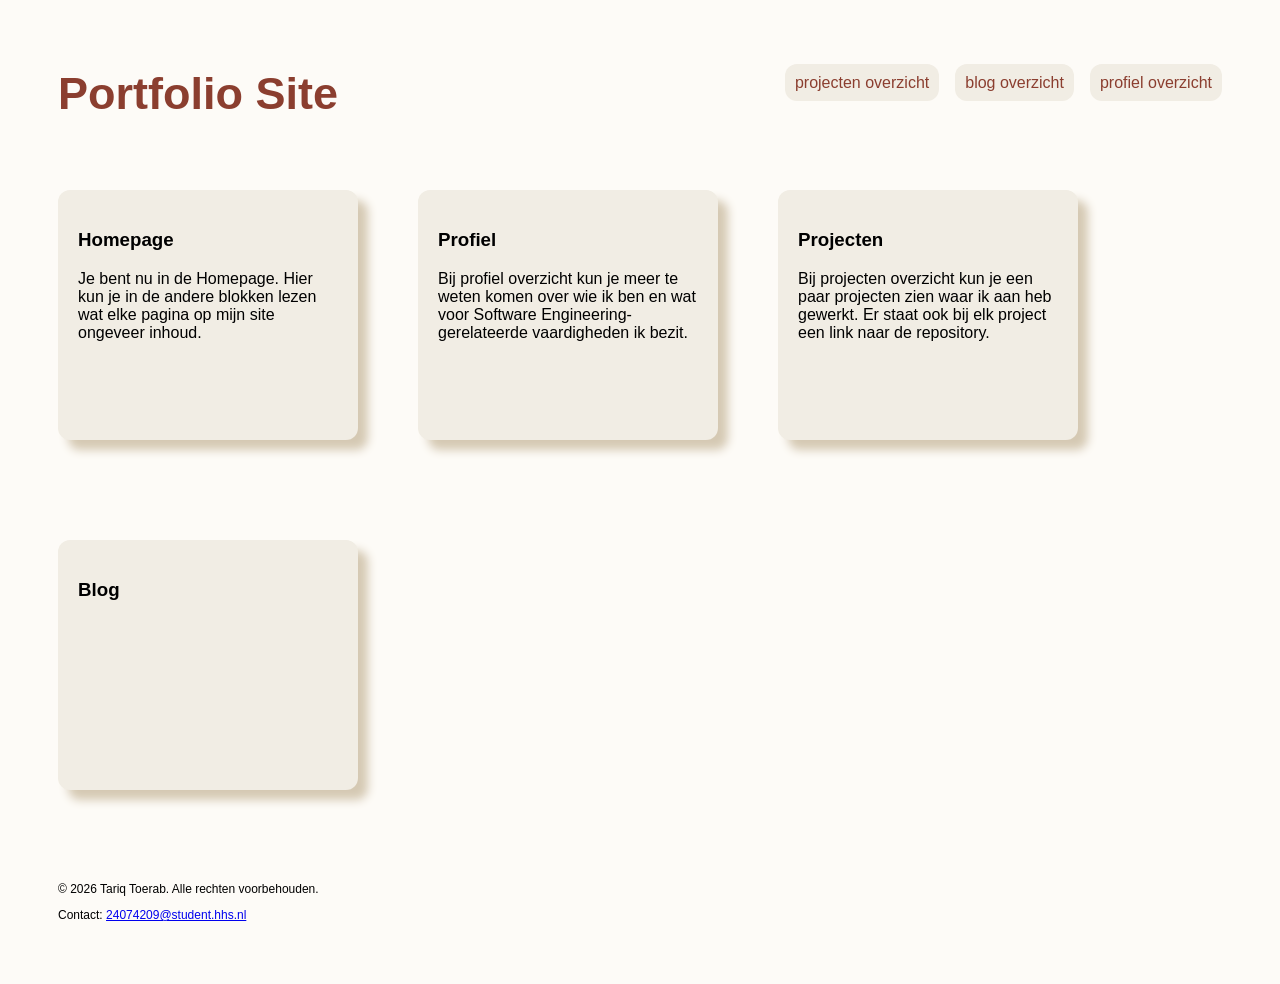
==== PortfolioSite2/files/index.html @ 28ced6a0 "updated" ====
<!DOCTYPE html>
<html lang="nl">
<head>
    <meta charset="utf-8">
    <meta name="viewport" content="width=device-width, initial-scale=1.0">
    <title>home</title>
    <link href="style.css" rel="stylesheet">
</head>

<body>
<header>
    <h1>Portfolio Site</h1>
    <nav>
        <ul class="menu">
            <li><a href="projecten_overzicht_page.html" class="link_styling">projecten overzicht</a></li>
            <li><a href="blog_overzicht_page.html" class="link_styling">blog overzicht</a></li>
            <li><a href="profiel_overzicht_page.html" class="link_styling">profiel overzicht</a></li>
        </ul>
    </nav>
</header>

<main>
    <section class="profiel_page_box_container">
        <article class="profiel_page_box">
            <h3>Homepage</h3>
            <p>Je bent nu in de Homepage. Hier kun je in de andere blokken lezen wat elke pagina op mijn site 
                ongeveer inhoud.</p>
        </article>
        
        <article class="profiel_page_box">
            <h3>Profiel</h3>
            <p>Bij profiel overzicht kun je meer te weten komen over wie ik ben en wat voor Software Engineering-gerelateerde 
                vaardigheden ik bezit.</p>
        </article>

        <article class="profiel_page_box">
            <h3>Projecten</h3>
            <p>Bij projecten overzicht kun je een paar projecten zien waar ik aan heb gewerkt. Er staat ook 
               bij elk project een link naar de repository.</p>
        </article>

        <article class="profiel_page_box">
            <h3>Blog</h3>
            <p></p>
        </article>
    </section>
</main>

<footer>
    <p>&copy; 2026 Tariq Toerab. Alle rechten voorbehouden.</p>
    <p>Contact: <a href="mailto:24074209@student.hhs.nl">24074209@student.hhs.nl</a></p>
</footer>
</body>
</html>
---- PortfolioSite2/files/style.css ----
html {
    height: 100%;
}

body {
    background-color: #FDFBF7;
    font-family: sans-serif;
    padding: 50px;

    display: grid;
    min-height: 100vh;
    box-sizing: border-box;
    
    grid-template-rows: auto 1fr auto;
}

h1 {
    color: #8B3E2F;
    margin-top: 10px;
    font-size: 45px;
}

header {
    margin-bottom: 40px;
    display: flex;
    justify-content: space-between;
}

section {
    margin-bottom: 40px;
}

article{
    margin-bottom: 40px;
}

footer {
    font-size: 12px;
}

.box {
    border-radius: 12px;
    padding: 20px;
    background-color: #F1EDE4;
    box-shadow: 10px 10px 10px 1px #D5C9B3;
}

.profiel_page_box {
    width: 300px;          
    height: 250px;
    background-color: #F1EDE4;
    box-shadow: 10px 10px 10px #D5C9B3;
    box-sizing: border-box;
    border-radius: 12px;
    padding: 20px;          
    overflow: auto;
}

.profiel_page_box_container {
    display: flex;
    gap: 60px;          
    flex-wrap: wrap;   
}

.menu {
    list-style: none;
    display: flex;
    gap: 16px;
}

.link_styling{
    text-decoration: none;
    border-radius: 12px;
    padding: 10px;
    background-color: #F1EDE4;
    color: #8B3E2F;
}

.link_styling_home{
    text-decoration: none;
    border-radius: 12px;
    padding: 10px;
    background-color: #734F43;
    color: #F1EDE4;
}

.link_styling:hover{
    background-color: #E2DACB;
}

.link_styling_home:hover{
    background-color: #5A3B31;
}

@media (max-width: 768px) {
    h1 {
        font-size: 32px;
    }
    
    header {
        flex-direction: column;
        margin-bottom: 40px;
    }

    .menu {
        flex-direction: column;
        gap: 20px;
    }

    .link_styling{
        padding: 5px;
    }
    
    .link_styling_home{
        padding: 5px;
    }
}
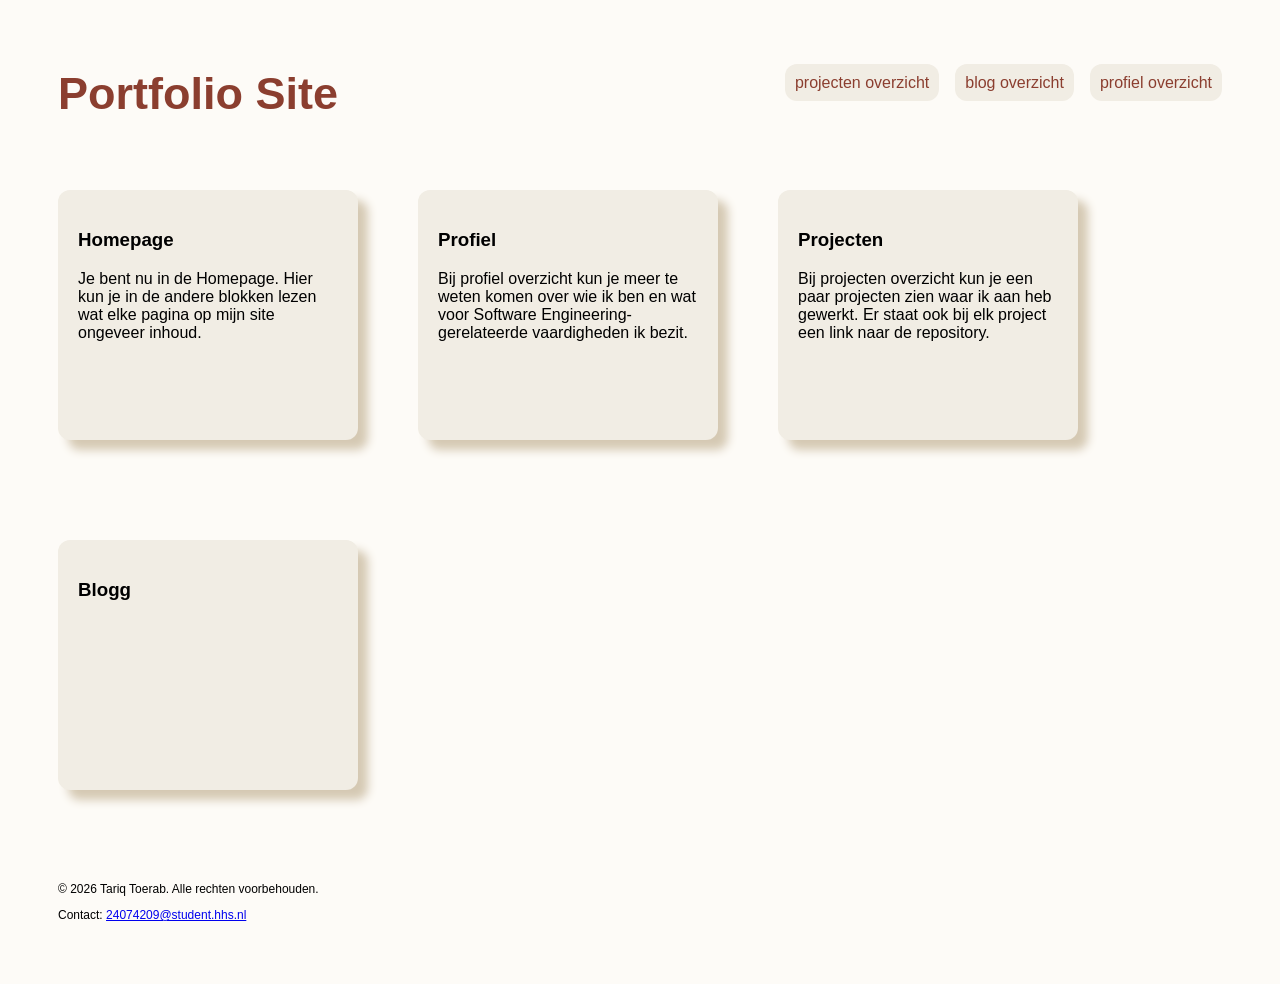
==== commit 77aed980: "updated" ====
--- a/PortfolioSite2/files/index.html
+++ b/PortfolioSite2/files/index.html
@@ -40,7 +40,7 @@
         </article>
 
         <article class="profiel_page_box">
-            <h3>Blog</h3>
+            <h3>Blogg</h3>
             <p></p>
         </article>
     </section>
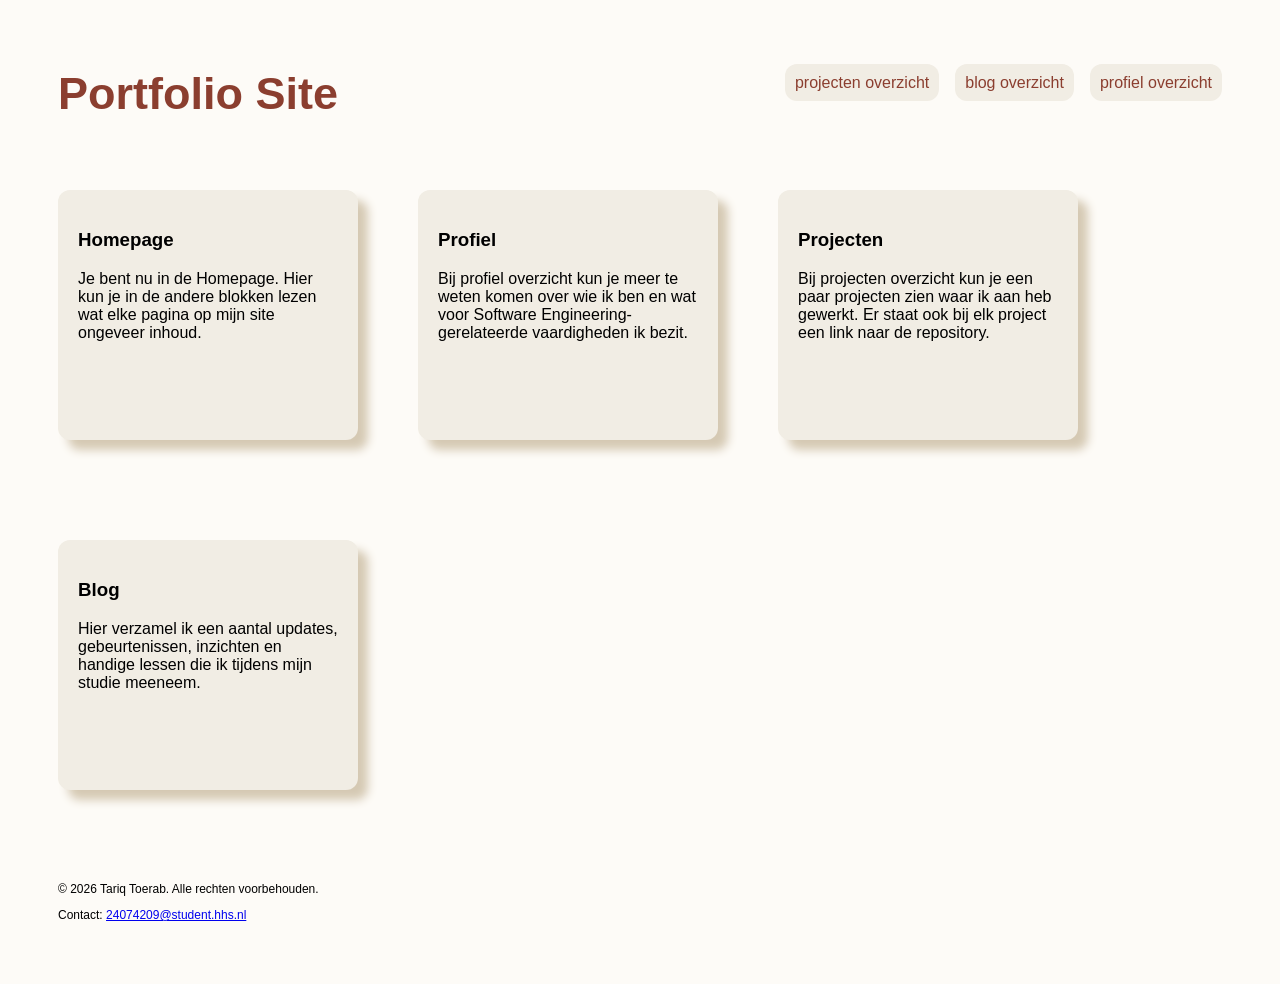
==== commit 60c100d4: "updated" ====
--- a/PortfolioSite2/files/index.html
+++ b/PortfolioSite2/files/index.html
@@ -40,8 +40,9 @@
         </article>
 
         <article class="profiel_page_box">
-            <h3>Blogg</h3>
-            <p></p>
+            <h3>Blog</h3>
+            <p>Hier verzamel ik een aantal updates, gebeurtenissen, inzichten en handige lessen die ik tijdens mijn studie 
+                meeneem.</p>
         </article>
     </section>
 </main>
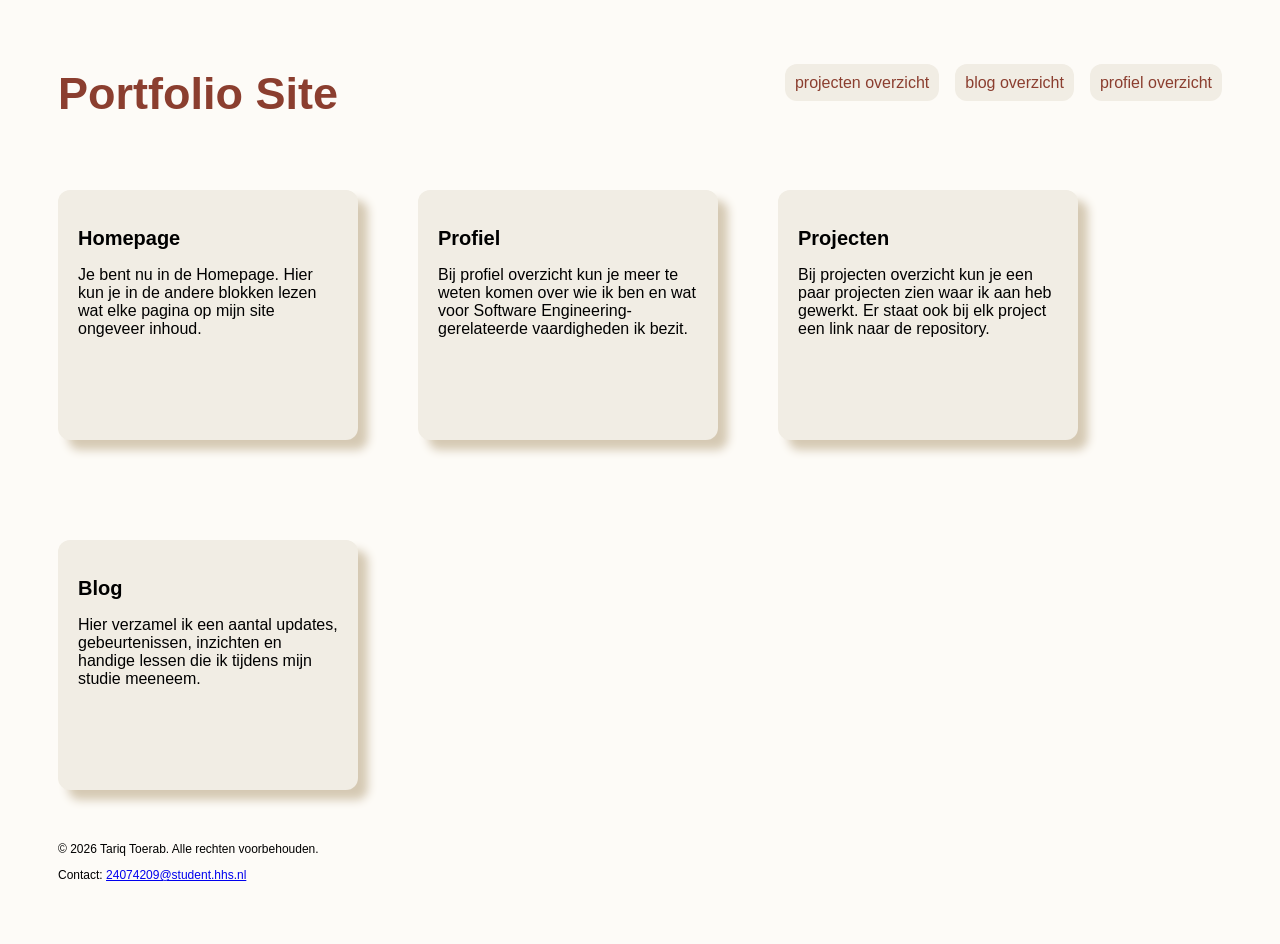
==== commit e1e01136: "updated" ====
--- a/PortfolioSite2/files/index.html
+++ b/PortfolioSite2/files/index.html
@@ -20,31 +20,31 @@
 </header>
 
 <main>
-    <section class="profiel_page_box_container">
+    <div class="profiel_page_box_container">
         <article class="profiel_page_box">
-            <h3>Homepage</h3>
+            <h2 class="h2_styling">Homepage</h2>
             <p>Je bent nu in de Homepage. Hier kun je in de andere blokken lezen wat elke pagina op mijn site 
                 ongeveer inhoud.</p>
         </article>
         
         <article class="profiel_page_box">
-            <h3>Profiel</h3>
+            <h2 class="h2_styling">Profiel</h2>
             <p>Bij profiel overzicht kun je meer te weten komen over wie ik ben en wat voor Software Engineering-gerelateerde 
                 vaardigheden ik bezit.</p>
         </article>
 
         <article class="profiel_page_box">
-            <h3>Projecten</h3>
+            <h2 class="h2_styling">Projecten</h2>
             <p>Bij projecten overzicht kun je een paar projecten zien waar ik aan heb gewerkt. Er staat ook 
                bij elk project een link naar de repository.</p>
         </article>
 
         <article class="profiel_page_box">
-            <h3>Blog</h3>
+            <h2 class="h2_styling">Blog</h2>
             <p>Hier verzamel ik een aantal updates, gebeurtenissen, inzichten en handige lessen die ik tijdens mijn studie 
                 meeneem.</p>
         </article>
-    </section>
+    </div>
 </main>
 
 <footer>
--- a/PortfolioSite2/files/style.css
+++ b/PortfolioSite2/files/style.css
@@ -18,6 +18,10 @@
     color: #8B3E2F;
     margin-top: 10px;
     font-size: 45px;
+}
+
+.h2_styling{
+    font-size: 20px;
 }
 
 header {
@@ -42,6 +46,13 @@
     border-radius: 12px;
     padding: 20px;
     background-color: #F1EDE4;
+    box-shadow: 10px 10px 10px 1px #D5C9B3;
+}
+
+.box2 {
+    border-radius: 12px;
+    padding: 20px;
+    background-color: lightslategray;
     box-shadow: 10px 10px 10px 1px #D5C9B3;
 }
 
@@ -108,10 +119,16 @@
     }
 
     .link_styling{
-        padding: 5px;
+        padding: 20px;
+        font-size: 20px;
     }
     
     .link_styling_home{
-        padding: 5px;
+        padding: 20px;
+        font-size: 20px;
+    }
+    
+    li {
+        margin-bottom: 25px;
     }
 }
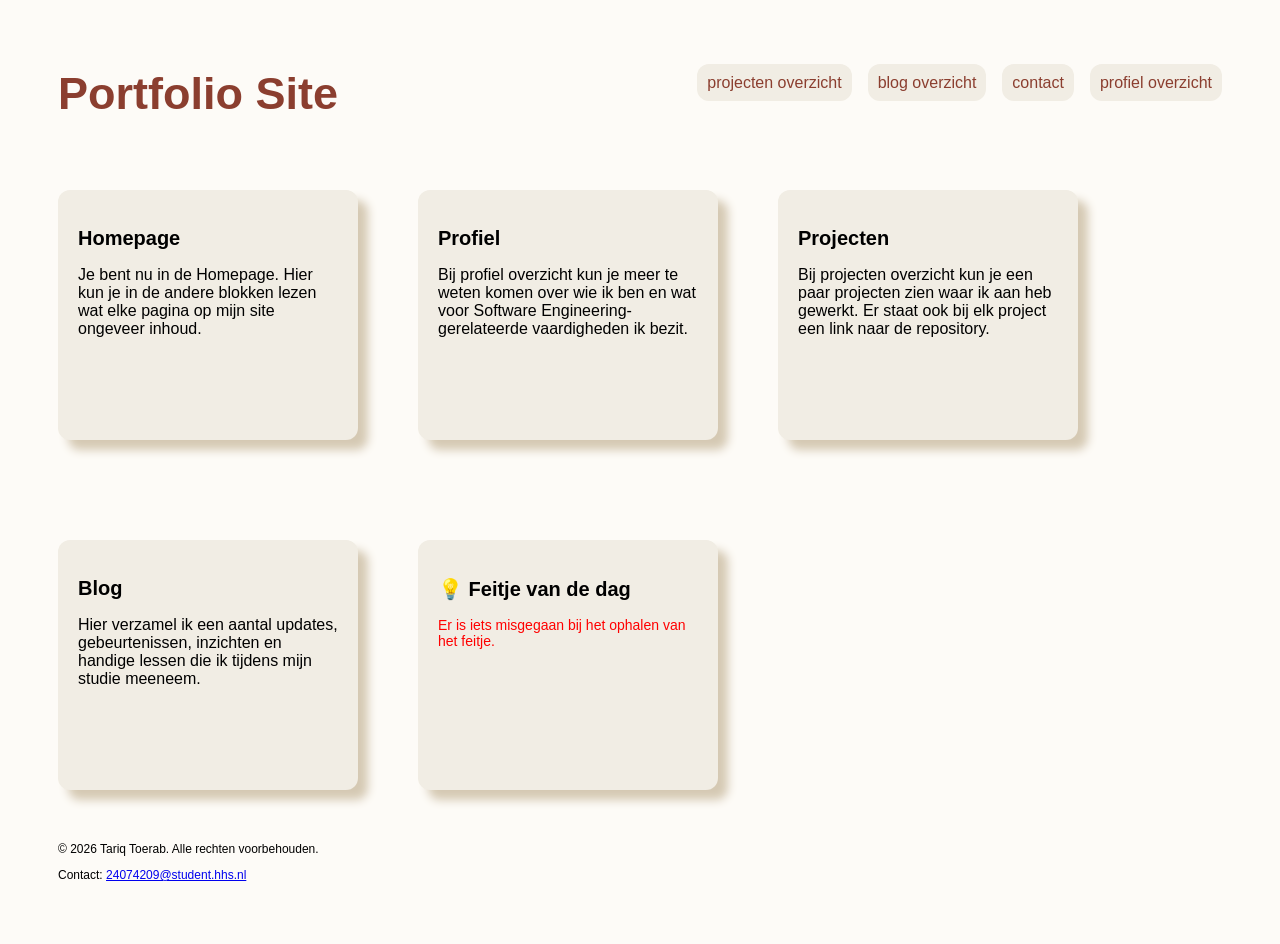
==== commit 47205768: "updated" ====
--- a/PortfolioSite2/files/index.html
+++ b/PortfolioSite2/files/index.html
@@ -14,6 +14,7 @@
         <ul class="menu">
             <li><a href="projecten_overzicht_page.html" class="link_styling">projecten overzicht</a></li>
             <li><a href="blog_overzicht_page.html" class="link_styling">blog overzicht</a></li>
+            <li><a href="contact.html" class="link_styling">contact</a></li>
             <li><a href="profiel_overzicht_page.html" class="link_styling">profiel overzicht</a></li>
         </ul>
     </nav>
@@ -44,6 +45,14 @@
             <p>Hier verzamel ik een aantal updates, gebeurtenissen, inzichten en handige lessen die ik tijdens mijn studie 
                 meeneem.</p>
         </article>
+
+        <article class="profiel_page_box" style="margin-bottom: 20px;">
+            <h2 class="h2_styling">💡 Feitje van de dag</h2>
+            <p id="fact-tekst">Aan het laden...</p>
+            <p id="fact-fout" class="foutmelding" style="display: none;">
+                Er is iets misgegaan bij het ophalen van het feitje.
+            </p>
+        </article>
     </div>
 </main>
 
@@ -51,5 +60,7 @@
     <p>&copy; 2026 Tariq Toerab. Alle rechten voorbehouden.</p>
     <p>Contact: <a href="mailto:24074209@student.hhs.nl">24074209@student.hhs.nl</a></p>
 </footer>
+
+<script src="api.js" defer></script>
 </body>
 </html>
--- a/PortfolioSite2/files/style.css
+++ b/PortfolioSite2/files/style.css
@@ -103,6 +103,20 @@
     background-color: #5A3B31;
 }
 
+.filter-container{
+    margin-top: 40px;
+    margin-bottom: 20px;
+}
+
+.foutmelding {
+    color: red;
+    font-size: 14px;
+}
+
+form div {
+    margin-bottom: 10px;
+}
+
 @media (max-width: 768px) {
     h1 {
         font-size: 32px;
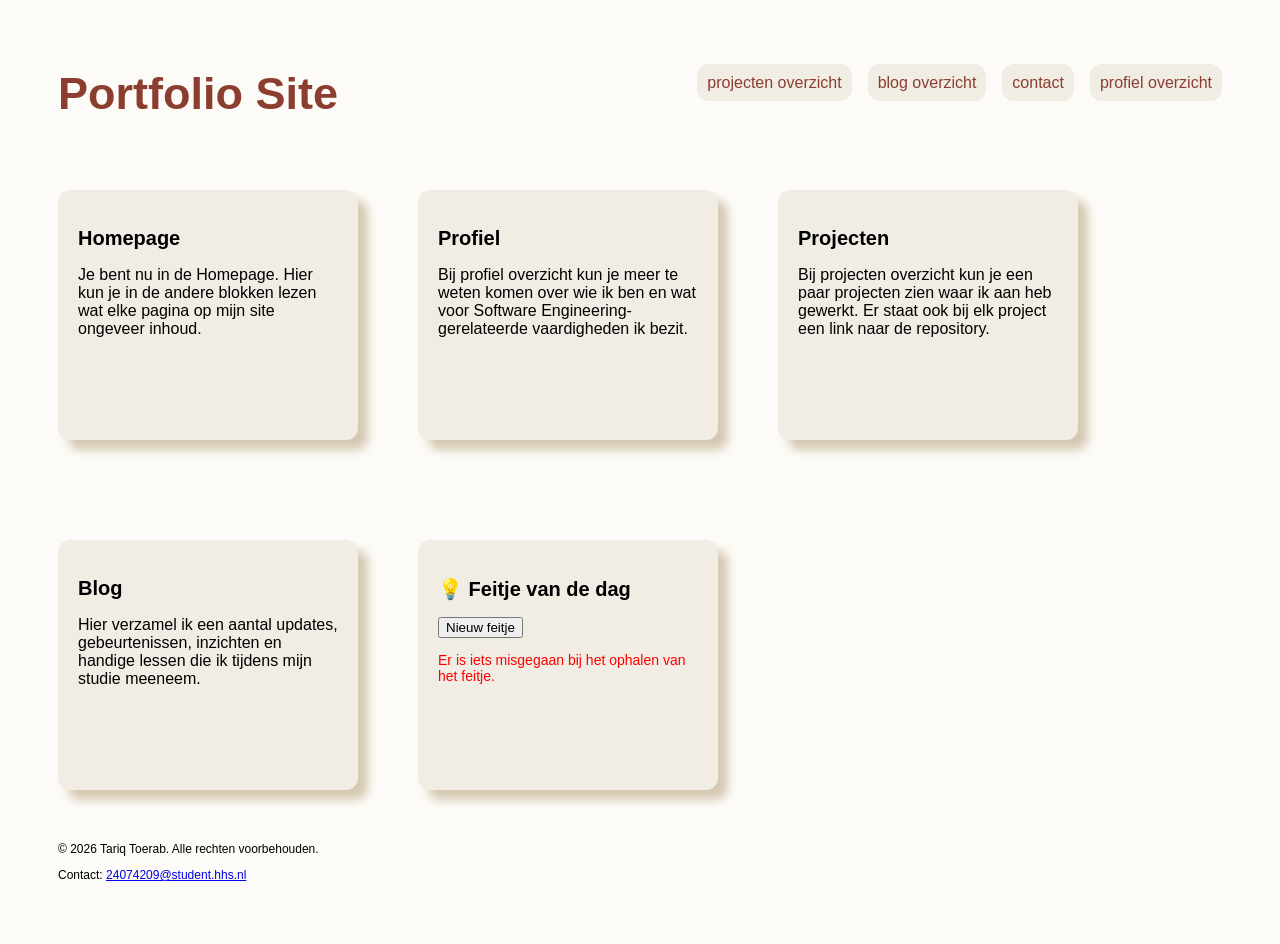
==== commit 2aa621dd: "updated" ====
--- a/PortfolioSite2/files/index.html
+++ b/PortfolioSite2/files/index.html
@@ -49,6 +49,7 @@
         <article class="profiel_page_box" style="margin-bottom: 20px;">
             <h2 class="h2_styling">💡 Feitje van de dag</h2>
             <p id="fact-tekst">Aan het laden...</p>
+            <button id="refresh-fact-btn" type="button">Nieuw feitje</button>
             <p id="fact-fout" class="foutmelding" style="display: none;">
                 Er is iets misgegaan bij het ophalen van het feitje.
             </p>
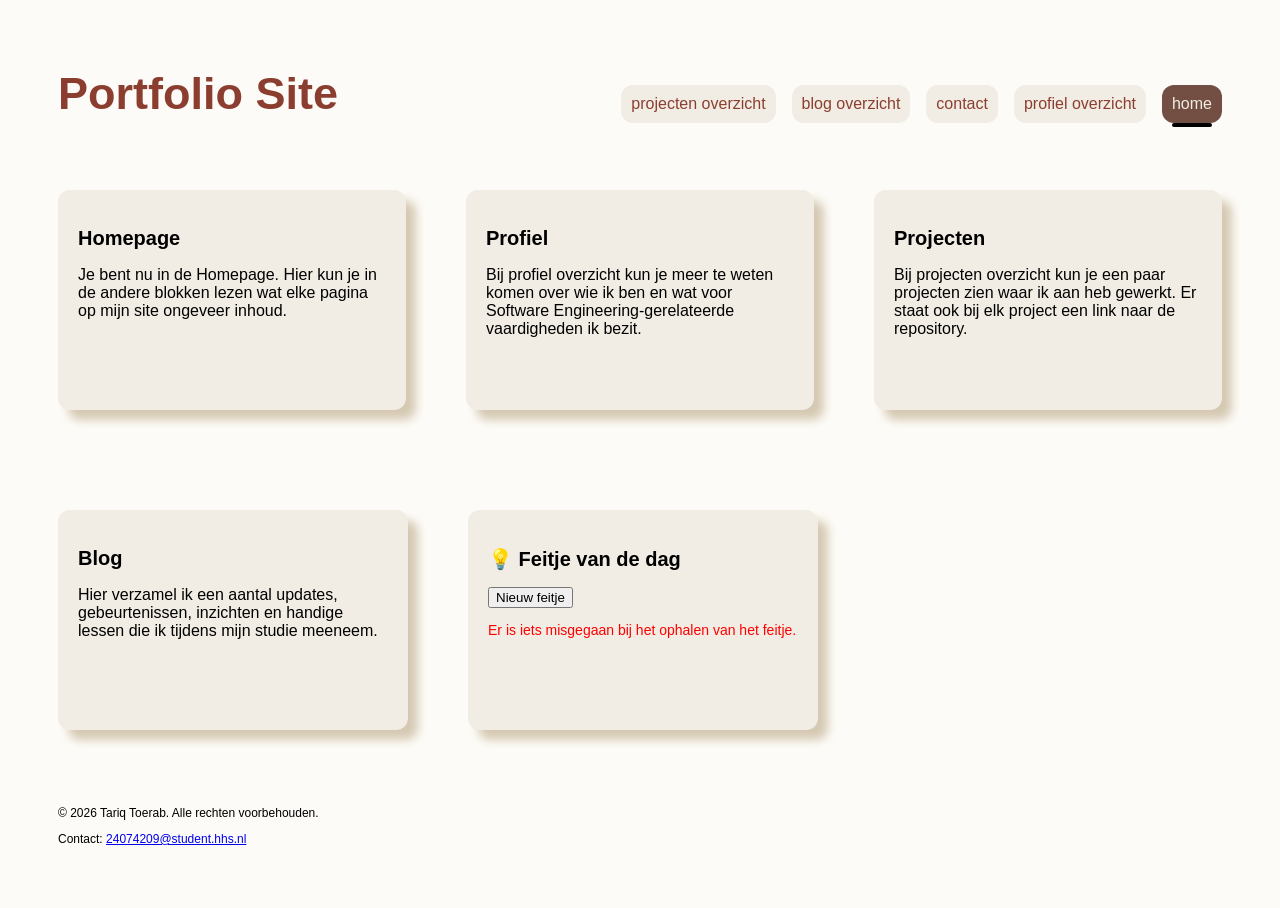
==== commit 4ccec4d8: "updated" ====
--- a/PortfolioSite2/files/index.html
+++ b/PortfolioSite2/files/index.html
@@ -16,6 +16,7 @@
             <li><a href="blog_overzicht_page.html" class="link_styling">blog overzicht</a></li>
             <li><a href="contact.html" class="link_styling">contact</a></li>
             <li><a href="profiel_overzicht_page.html" class="link_styling">profiel overzicht</a></li>
+            <li><a href="index.html" class="link_styling_home link_styling_home active">home</a></li>
         </ul>
     </nav>
 </header>
@@ -46,7 +47,7 @@
                 meeneem.</p>
         </article>
 
-        <article class="profiel_page_box" style="margin-bottom: 20px;">
+        <article class="profiel_page_box">
             <h2 class="h2_styling">💡 Feitje van de dag</h2>
             <p id="fact-tekst">Aan het laden...</p>
             <button id="refresh-fact-btn" type="button">Nieuw feitje</button>
--- a/PortfolioSite2/files/style.css
+++ b/PortfolioSite2/files/style.css
@@ -28,6 +28,9 @@
     margin-bottom: 40px;
     display: flex;
     justify-content: space-between;
+    align-items: center;
+    flex-wrap: wrap;
+    gap: 20px;
 }
 
 section {
@@ -57,8 +60,9 @@
 }
 
 .profiel_page_box {
-    width: 300px;          
-    height: 250px;
+    flex: 1 1 280px;      
+    max-width: 350px;     
+    min-height: 220px;
     background-color: #F1EDE4;
     box-shadow: 10px 10px 10px #D5C9B3;
     box-sizing: border-box;
@@ -85,6 +89,19 @@
     padding: 10px;
     background-color: #F1EDE4;
     color: #8B3E2F;
+    position: relative;
+    display: inline-block;
+}
+
+.link_styling.active::after {
+    content: "";
+    position: absolute;
+    bottom: -4px;        
+    left: 10px;          
+    right: 10px;        
+    height: 4px;         
+    background-color: #734F43; 
+    border-radius: 2px;
 }
 
 .link_styling_home{
@@ -93,6 +110,19 @@
     padding: 10px;
     background-color: #734F43;
     color: #F1EDE4;
+    position: relative;
+    display: inline-block;
+}
+
+.link_styling_home.active::after {
+    content: "";
+    position: absolute;
+    bottom: -4px;
+    left: 10px;
+    right: 10px;
+    height: 4px;
+    background-color: black;
+    border-radius: 2px;
 }
 
 .link_styling:hover{
@@ -141,6 +171,15 @@
         padding: 20px;
         font-size: 20px;
     }
+
+    .link_styling.active::after, .link_styling_home.active::after{
+        bottom: 0;
+        top: 0;
+        left: 0;            
+        right: auto;
+        width: 4px;          
+        height: 100%;        
+    }
     
     li {
         margin-bottom: 25px;
